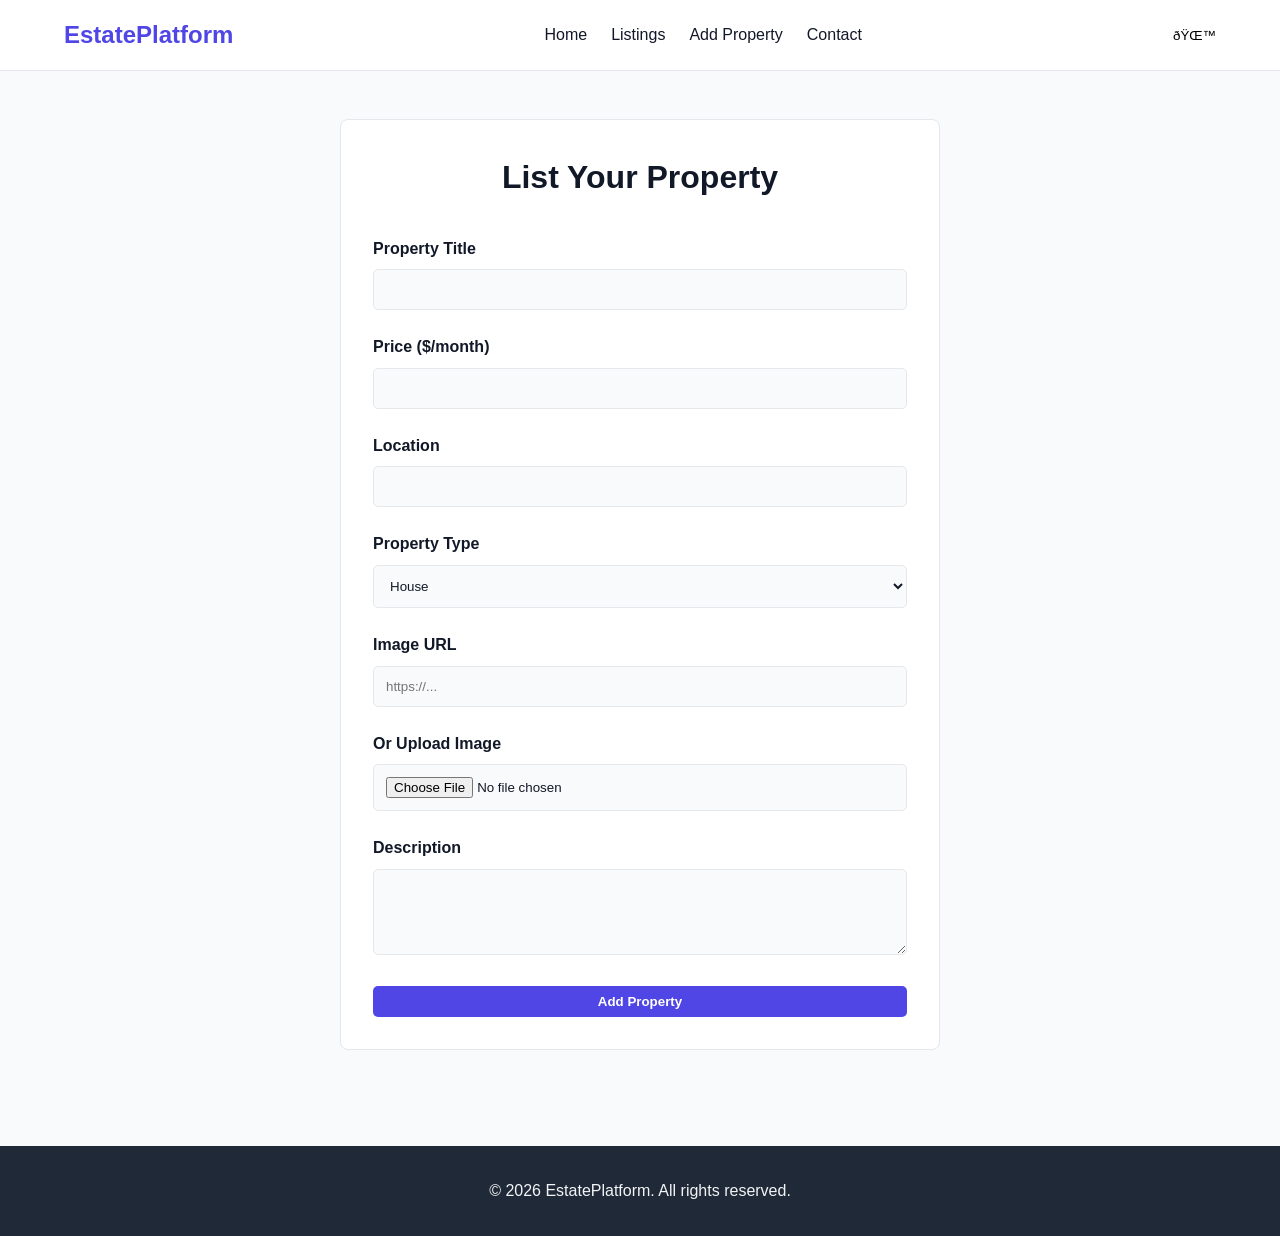
==== proerty/add-property.html @ d69a32fe "Add files via upload" ====
<!DOCTYPE html>
<html lang="en">
<head>
    <meta charset="UTF-10">
    <title>Add Property</title>
    <link rel="stylesheet" href="style.css">
</head>
<body>
    <nav>
        <div class="logo">EstatePlatform</div>
        <ul class="nav-links">
            <li><a href="index.html">Home</a></li>
            <li><a href="listings.html">Listings</a></li>
            <li><a href="add-property.html">Add Property</a></li>
            <li><a href="contact.html">Contact</a></li>
        </ul>
        <div class="nav-actions">
            <button id="dark-mode-toggle">🌙</button>
        </div>
    </nav>

    <div class="container">
        <div class="form-container">
            <h2 class="section-title">List Your Property</h2>
            <form id="add-form">
                <input type="hidden" id="property-id">
                <div class="form-group">
                    <label>Property Title</label>
                    <input type="text" id="title" class="form-control" required>
                </div>
                <div class="form-group">
                    <label>Price ($/month)</label>
                    <input type="number" id="price" class="form-control" required>
                </div>
                <div class="form-group">
                    <label>Location</label>
                    <input type="text" id="location" class="form-control" required>
                </div>
                <div class="form-group">
                    <label>Property Type</label>
                    <select id="type" class="form-control" required>
                        <option value="House">House</option>
                        <option value="Flat">Flat</option>
                        <option value="Villa">Villa</option>
                        <option value="PG">PG</option>
                    </select>
                </div>
               <div class="form-group">
    <label>Image URL</label>
    <input type="url" id="imageUrl" class="form-control" placeholder="https://...">
</div>
<div class="form-group">
    <label>Or Upload Image</label>
    <input type="file" id="imageFile" class="form-control" accept="image/*">
</div>
                <div class="form-group">
                    <label>Description</label>
                    <textarea id="description" class="form-control" rows="4" required></textarea>
                </div>
                <button type="submit" id="submit-btn" class="btn" style="width: 100%;">Add Property</button>
            </form>
        </div>
    </div>

    <footer><p>&copy; 2026 EstatePlatform. All rights reserved.</p></footer>
    <div id="toast"></div>
    <script src="script.js"></script>
</body>
</html>
---- proerty/style.css ----
:root {
  --primary: #4f46e5;
  --primary-hover: #4338ca;
  --bg-color: #f9fafb;
  --text-color: #111827;
  --card-bg: #ffffff;
  --border-color: #e5e7eb;
  --navbar-bg: #ffffff;
  --footer-bg: #1f2937;
  --footer-text: #f3f4f6;
}

body.dark-mode {
  --primary: #6366f1;
  --primary-hover: #818cf8;
  --bg-color: #111827;
  --text-color: #f9fafb;
  --card-bg: #1f2937;
  --border-color: #374151;
  --navbar-bg: #1f2937;
}

* { margin: 0; padding: 0; box-sizing: border-box; font-family: 'Segoe UI', Tahoma, Geneva, Verdana, sans-serif; }
body { background-color: var(--bg-color); color: var(--text-color); transition: background 0.3s, color 0.3s; line-height: 1.6; }
a { text-decoration: none; color: inherit; }
ul { list-style: none; }

/* Navbar */
nav { display: flex; justify-content: space-between; align-items: center; padding: 1rem 5%; background-color: var(--navbar-bg); border-bottom: 1px solid var(--border-color); position: sticky; top: 0; z-index: 100; }
.logo { font-size: 1.5rem; font-weight: bold; color: var(--primary); }
.nav-links { display: flex; gap: 1.5rem; }
.nav-links a:hover { color: var(--primary); }
.nav-actions { display: flex; gap: 1rem; align-items: center; }
button { cursor: pointer; border: none; background: none; outline: none; transition: 0.3s; }
.btn { padding: 0.5rem 1rem; background-color: var(--primary); color: white; border-radius: 5px; font-weight: bold; }
.btn:hover { background-color: var(--primary-hover); }

/* Hero Section */
.hero { height: 60vh; background: linear-gradient(rgba(0,0,0,0.5), rgba(0,0,0,0.5)), url('https://images.unsplash.com/photo-1564013799919-ab600027ffc6?ixlib=rb-1.2.1&auto=format&fit=crop&w=1920&q=80') center/cover; display: flex; flex-direction: column; align-items: center; justify-content: center; color: white; text-align: center; padding: 0 5%; }
.hero h1 { font-size: 3rem; margin-bottom: 1rem; }
.search-bar { background: var(--card-bg); padding: 1rem; border-radius: 8px; display: flex; gap: 1rem; flex-wrap: wrap; margin-top: 1.5rem; color: var(--text-color); }
.search-bar input, .search-bar select { padding: 0.5rem; border: 1px solid var(--border-color); border-radius: 4px; background: var(--bg-color); color: var(--text-color); }

/* Layout & Grid */
.container { padding: 3rem 5%; max-width: 1400px; margin: auto; }
.section-title { font-size: 2rem; margin-bottom: 2rem; text-align: center; }
.property-grid { display: grid; grid-template-columns: repeat(auto-fill, minmax(300px, 1fr)); gap: 2rem; }

/* Property Card */
.property-card { background-color: var(--card-bg); border-radius: 8px; overflow: hidden; box-shadow: 0 4px 6px rgba(0,0,0,0.1); transition: transform 0.3s; border: 1px solid var(--border-color); position: relative; }
.property-card:hover { transform: translateY(-5px); }
.property-card img { width: 100%; height: 200px; object-fit: cover; }
.card-content { padding: 1.5rem; }
.card-title { font-size: 1.25rem; font-weight: bold; margin-bottom: 0.5rem; }
.card-price { color: var(--primary); font-size: 1.1rem; font-weight: bold; margin-bottom: 0.5rem; }
.fav-btn { position: absolute; top: 10px; right: 10px; background: white; border-radius: 50%; width: 35px; height: 35px; display: flex; align-items: center; justify-content: center; box-shadow: 0 2px 4px rgba(0,0,0,0.2); font-size: 1.2rem; }
.fav-btn.active { color: red; }

/* Forms & Filters */
.filters { display: flex; gap: 1rem; flex-wrap: wrap; margin-bottom: 2rem; background: var(--card-bg); padding: 1.5rem; border-radius: 8px; border: 1px solid var(--border-color); }
.form-group { margin-bottom: 1.5rem; }
.form-group label { display: block; margin-bottom: 0.5rem; font-weight: bold; }
.form-control { width: 100%; padding: 0.75rem; border: 1px solid var(--border-color); border-radius: 5px; background: var(--bg-color); color: var(--text-color); }
.form-container { max-width: 600px; margin: auto; background: var(--card-bg); padding: 2rem; border-radius: 8px; border: 1px solid var(--border-color); }

/* Details Page */
.details-grid { display: grid; grid-template-columns: 2fr 1fr; gap: 2rem; }
.details-img { width: 100%; height: 400px; object-fit: cover; border-radius: 8px; }
.details-info { background: var(--card-bg); padding: 2rem; border-radius: 8px; border: 1px solid var(--border-color); }
.details-actions { display: flex; gap: 1rem; flex-wrap: wrap; margin-top: 1.5rem; }
.btn.secondary { background-color: #6b7280; }
.btn.danger { background-color: #ef4444; }

/* Footer */
footer { background-color: var(--footer-bg); color: var(--footer-text); text-align: center; padding: 2rem; margin-top: 3rem; }

/* Toast Notification */
#toast { visibility: hidden; min-width: 250px; background-color: #333; color: #fff; text-align: center; border-radius: 5px; padding: 16px; position: fixed; z-index: 1000; left: 50%; bottom: 30px; transform: translateX(-50%); font-size: 1rem; }
#toast.show { visibility: visible; animation: fadein 0.5s, fadeout 0.5s 2.5s; }
@keyframes fadein { from { bottom: 0; opacity: 0; } to { bottom: 30px; opacity: 1; } }
@keyframes fadeout { from { bottom: 30px; opacity: 1; } to { bottom: 0; opacity: 0; } }

/* Mobile Responsive */
@media (max-width: 768px) {
  .nav-links { display: none; } /* Simple collapse for demo */
  .details-grid { grid-template-columns: 1fr; }
}
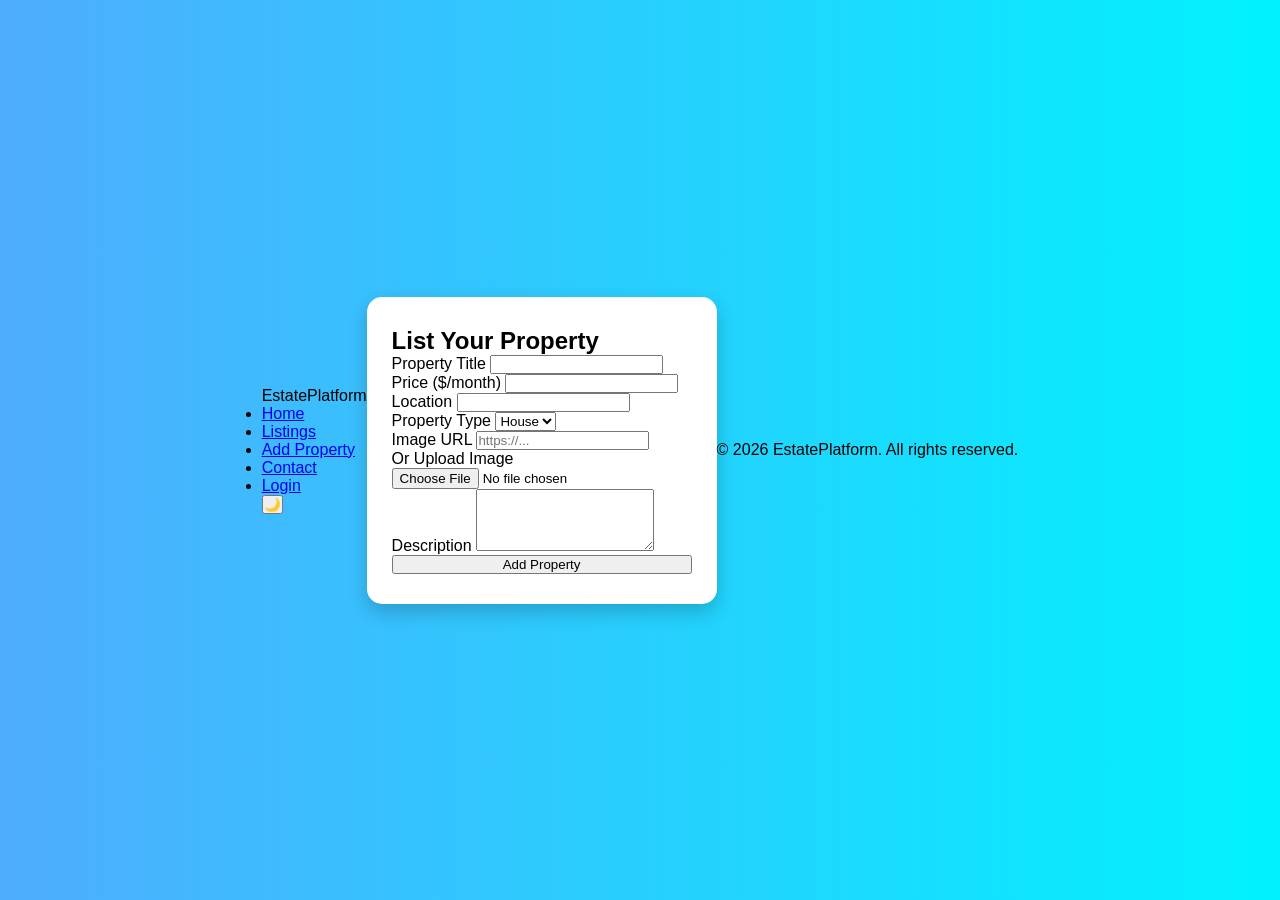
==== commit 30cb060d: "Add files via upload" ====
--- a/proerty/add-property.html
+++ b/proerty/add-property.html
@@ -1,7 +1,7 @@
 <!DOCTYPE html>
 <html lang="en">
 <head>
-    <meta charset="UTF-10">
+    <meta charset="UTF-8">
     <title>Add Property</title>
     <link rel="stylesheet" href="style.css">
 </head>
@@ -13,6 +13,7 @@
             <li><a href="listings.html">Listings</a></li>
             <li><a href="add-property.html">Add Property</a></li>
             <li><a href="contact.html">Contact</a></li>
+            <li><a href="Login 2/index.html">Login</a></li>
         </ul>
         <div class="nav-actions">
             <button id="dark-mode-toggle">🌙</button>
--- a/proerty/style.css
+++ b/proerty/style.css
@@ -1,87 +1,69 @@
-:root {
-  --primary: #4f46e5;
-  --primary-hover: #4338ca;
-  --bg-color: #f9fafb;
-  --text-color: #111827;
-  --card-bg: #ffffff;
-  --border-color: #e5e7eb;
-  --navbar-bg: #ffffff;
-  --footer-bg: #1f2937;
-  --footer-text: #f3f4f6;
+* {
+  margin: 0;
+  padding: 0;
+  box-sizing: border-box;
 }
 
-body.dark-mode {
-  --primary: #6366f1;
-  --primary-hover: #818cf8;
-  --bg-color: #111827;
-  --text-color: #f9fafb;
-  --card-bg: #1f2937;
-  --border-color: #374151;
-  --navbar-bg: #1f2937;
+body {
+  font-family: 'Segoe UI', sans-serif;
+  background: linear-gradient(to right, #4facfe, #00f2fe);
+  height: 100vh;
+  display: flex;
+  justify-content: center;
+  align-items: center;
 }
 
-* { margin: 0; padding: 0; box-sizing: border-box; font-family: 'Segoe UI', Tahoma, Geneva, Verdana, sans-serif; }
-body { background-color: var(--bg-color); color: var(--text-color); transition: background 0.3s, color 0.3s; line-height: 1.6; }
-a { text-decoration: none; color: inherit; }
-ul { list-style: none; }
+.container {
+  background-color: white;
+  width: 350px;
+  padding: 30px 25px;
+  border-radius: 15px;
+  box-shadow: 0 8px 20px rgba(0, 0, 0, 0.2);
+}
 
-/* Navbar */
-nav { display: flex; justify-content: space-between; align-items: center; padding: 1rem 5%; background-color: var(--navbar-bg); border-bottom: 1px solid var(--border-color); position: sticky; top: 0; z-index: 100; }
-.logo { font-size: 1.5rem; font-weight: bold; color: var(--primary); }
-.nav-links { display: flex; gap: 1.5rem; }
-.nav-links a:hover { color: var(--primary); }
-.nav-actions { display: flex; gap: 1rem; align-items: center; }
-button { cursor: pointer; border: none; background: none; outline: none; transition: 0.3s; }
-.btn { padding: 0.5rem 1rem; background-color: var(--primary); color: white; border-radius: 5px; font-weight: bold; }
-.btn:hover { background-color: var(--primary-hover); }
+.form {
+  display: none;
+  flex-direction: column;
+  gap: 15px;
+}
 
-/* Hero Section */
-.hero { height: 60vh; background: linear-gradient(rgba(0,0,0,0.5), rgba(0,0,0,0.5)), url('https://images.unsplash.com/photo-1564013799919-ab600027ffc6?ixlib=rb-1.2.1&auto=format&fit=crop&w=1920&q=80') center/cover; display: flex; flex-direction: column; align-items: center; justify-content: center; color: white; text-align: center; padding: 0 5%; }
-.hero h1 { font-size: 3rem; margin-bottom: 1rem; }
-.search-bar { background: var(--card-bg); padding: 1rem; border-radius: 8px; display: flex; gap: 1rem; flex-wrap: wrap; margin-top: 1.5rem; color: var(--text-color); }
-.search-bar input, .search-bar select { padding: 0.5rem; border: 1px solid var(--border-color); border-radius: 4px; background: var(--bg-color); color: var(--text-color); }
+.form.active {
+  display: flex;
+}
 
-/* Layout & Grid */
-.container { padding: 3rem 5%; max-width: 1400px; margin: auto; }
-.section-title { font-size: 2rem; margin-bottom: 2rem; text-align: center; }
-.property-grid { display: grid; grid-template-columns: repeat(auto-fill, minmax(300px, 1fr)); gap: 2rem; }
+.form h2 {
+  text-align: center;
+  margin-bottom: 10px;
+  color: #333;
+}
 
-/* Property Card */
-.property-card { background-color: var(--card-bg); border-radius: 8px; overflow: hidden; box-shadow: 0 4px 6px rgba(0,0,0,0.1); transition: transform 0.3s; border: 1px solid var(--border-color); position: relative; }
-.property-card:hover { transform: translateY(-5px); }
-.property-card img { width: 100%; height: 200px; object-fit: cover; }
-.card-content { padding: 1.5rem; }
-.card-title { font-size: 1.25rem; font-weight: bold; margin-bottom: 0.5rem; }
-.card-price { color: var(--primary); font-size: 1.1rem; font-weight: bold; margin-bottom: 0.5rem; }
-.fav-btn { position: absolute; top: 10px; right: 10px; background: white; border-radius: 50%; width: 35px; height: 35px; display: flex; align-items: center; justify-content: center; box-shadow: 0 2px 4px rgba(0,0,0,0.2); font-size: 1.2rem; }
-.fav-btn.active { color: red; }
+.form input {
+  padding: 10px;
+  border: 1px solid #ccc;
+  border-radius: 8px;
+}
 
-/* Forms & Filters */
-.filters { display: flex; gap: 1rem; flex-wrap: wrap; margin-bottom: 2rem; background: var(--card-bg); padding: 1.5rem; border-radius: 8px; border: 1px solid var(--border-color); }
-.form-group { margin-bottom: 1.5rem; }
-.form-group label { display: block; margin-bottom: 0.5rem; font-weight: bold; }
-.form-control { width: 100%; padding: 0.75rem; border: 1px solid var(--border-color); border-radius: 5px; background: var(--bg-color); color: var(--text-color); }
-.form-container { max-width: 600px; margin: auto; background: var(--card-bg); padding: 2rem; border-radius: 8px; border: 1px solid var(--border-color); }
+.form button {
+  background-color: #4facfe;
+  color: white;
+  padding: 10px;
+  border: none;
+  border-radius: 8px;
+  cursor: pointer;
+  font-weight: bold;
+  transition: 0.3s;
+}
 
-/* Details Page */
-.details-grid { display: grid; grid-template-columns: 2fr 1fr; gap: 2rem; }
-.details-img { width: 100%; height: 400px; object-fit: cover; border-radius: 8px; }
-.details-info { background: var(--card-bg); padding: 2rem; border-radius: 8px; border: 1px solid var(--border-color); }
-.details-actions { display: flex; gap: 1rem; flex-wrap: wrap; margin-top: 1.5rem; }
-.btn.secondary { background-color: #6b7280; }
-.btn.danger { background-color: #ef4444; }
+.form button:hover {
+  background-color: #3b8dff;
+}
 
-/* Footer */
-footer { background-color: var(--footer-bg); color: var(--footer-text); text-align: center; padding: 2rem; margin-top: 3rem; }
+.form p {
+  text-align: center;
+  font-size: 14px;
+}
 
-/* Toast Notification */
-#toast { visibility: hidden; min-width: 250px; background-color: #333; color: #fff; text-align: center; border-radius: 5px; padding: 16px; position: fixed; z-index: 1000; left: 50%; bottom: 30px; transform: translateX(-50%); font-size: 1rem; }
-#toast.show { visibility: visible; animation: fadein 0.5s, fadeout 0.5s 2.5s; }
-@keyframes fadein { from { bottom: 0; opacity: 0; } to { bottom: 30px; opacity: 1; } }
-@keyframes fadeout { from { bottom: 30px; opacity: 1; } to { bottom: 0; opacity: 0; } }
-
-/* Mobile Responsive */
-@media (max-width: 768px) {
-  .nav-links { display: none; } /* Simple collapse for demo */
-  .details-grid { grid-template-columns: 1fr; }
+.form a {
+  color: #4facfe;
+  text-decoration: none;
 }
